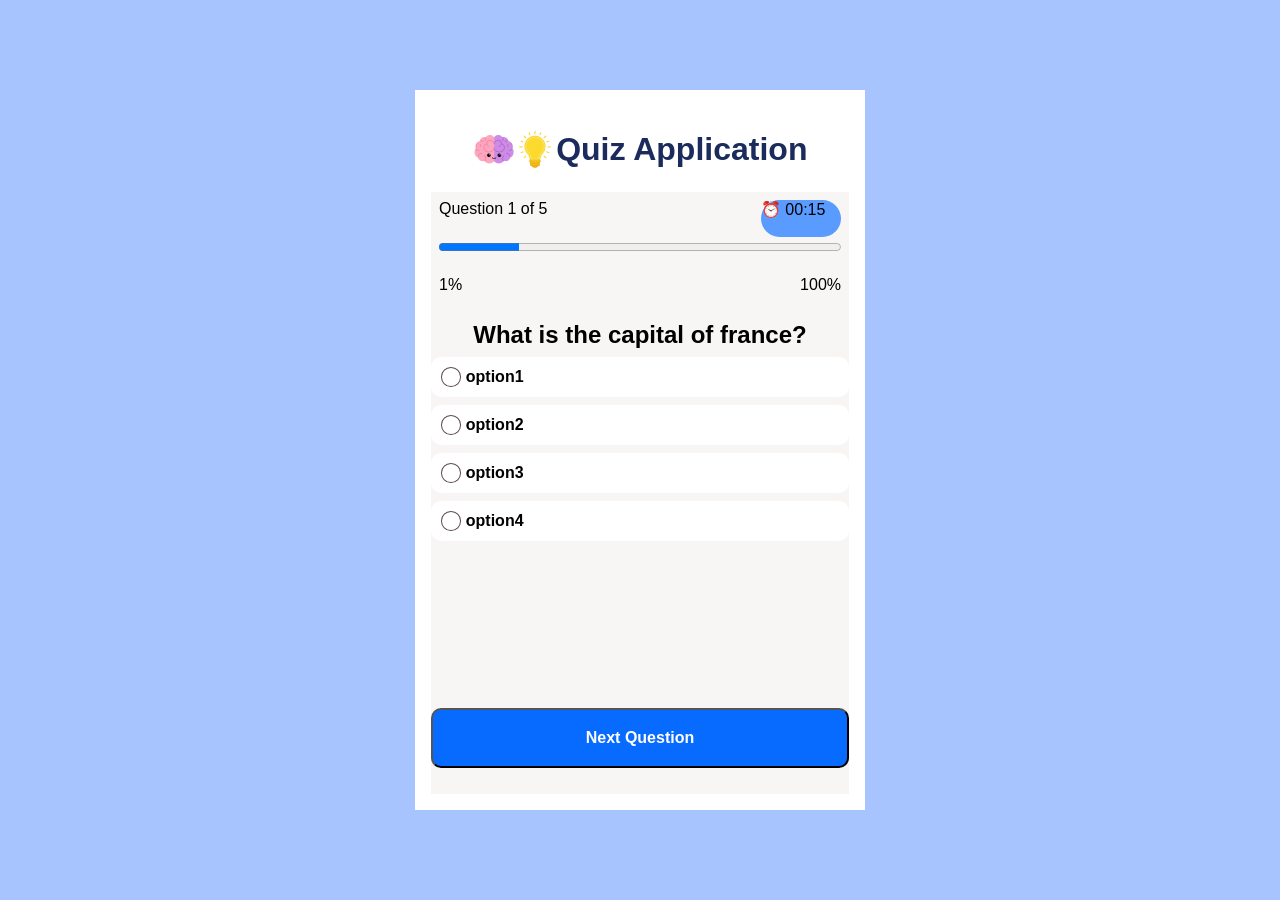
==== Compus Quiz App/index.html @ a82aa61d "Compus quiz application's UI through html,css" ====
<!DOCTYPE html>
<html lang="en">
<head>
    <meta charset="UTF-8">
    <meta name="viewport" content="width=device-width, initial-scale=1.0">
    <title>Quizz Application</title>
    <link rel="stylesheet" href="style.css">
</head>
<body>
    <div class="container">

    <header>
        <div class="knowledge_logo logo"></div>
        <div class="brain_logo logo"></div>
        <h1>Quiz Application</h1>
    </header>

    <main>
        <section class="hero">

            <div class="Quest_count">
                <p class="Question_no">Question 1 of 5</p>
                <div class="timer">⏰ 00:15
</div>
            </div>

            <div class="progress_bar">
                <progress value="1" max="5"></progress>
            </div>

            <div class="percent">
                <p class="Remaining">1%</p>
                <p class="Total">100%</p>
            </div>

        </section>

        <section class="Questions" >
            <div class="statement">What is the capital of france?</div>
            <div class="options option1">
                <div></div>
                option1</div>
            <div class="options option2">
                <div></div>
                 option2</div>
            <div class="options option3"> 
                <div></div>
                option3</div>
            <div class="options option4">
                <div></div>
                 option4</div>
        </section>

    </main>

    <footer>
        <button class="button">Next Question</button>
    </footer>
    
    </div>
    <script src="script.js"></script>
</body>
</html>
---- Compus Quiz App/style.css ----
*{
    margin: 0%;
    padding: 0%;
    box-sizing: border-box;
    font-family: 'Gill Sans', 'Gill Sans MT', Calibri, 'Trebuchet MS', sans-serif;
}

body{
    height: 100vh;
    width: 100vw;
    display: flex;
    justify-content: center;
    align-items: center;
    background: #A8C4FF;
}

.container{
width:70%;
max-width:450px;
height:80vh;
min-height: 200px;
background: #FFFFFF;
padding: 1rem;
display: grid;
grid-template-columns: 1fr;
grid-template-rows: 1fr 6fr 1fr;
grid-template-areas:
"header"
"main"
"footer"
;
}

header{
    grid-area: header;
    background: #FFFFFF;
    display: flex;
    justify-content: center;
    align-items:center;
}
header h1{
    color: #1A2B5C;
}
main{
    grid-area: main;
    background: #f8f5f5;
    display: grid;
    grid-template-columns: 1fr;
    grid-template-rows: 1fr 3fr;
    grid-template-areas: 
    "hero"
    "Questions"
    ;
}
.hero{
    grid-area: hero;
    background: #f8f5f5;
    display: grid;
    grid-template-columns: 1fr;
    grid-template-rows: 1fr 1fr 1fr;
    gap:0.5px;
    padding:0.5rem;
}
.progress_bar progress{
    width: 100%;
}
.timer{
width:20%;
max-width:150px;
background-color: #5A9BFF;
border-radius: 999px;
padding:0.02rem;
}
.Quest_count{
    display: flex;
    justify-content:space-between;
}
.Questions{
    grid-area: Questions;
    background: #f8f5f5;
}
.percent{
    display: flex;
    justify-content: space-between;
}
footer{
    grid-area: footer;
    background: #f8f5f5;
}

.logo{
width: 10%;
max-width:50px;
height: 50%;
min-height: 50px;
border-radius: 50%;
background-color:#ffffff;
background: transparent;
}

.knowledge_logo{
    background-image:url(brain_cutout.png);
    background-position: center;
    background-repeat: no-repeat;
    background-size: cover;
   
}

.brain_logo{
    background-image:url(bulb_cutout2.png);
    background-position: center;
    background-repeat: no-repeat;
    background-size: cover;
    
}

.button{
    width:100%;
    min-width: 200px;
    height:70%;
    max-height:80px;
    border-radius:10px;
    font-weight:bold;
    background: #086bff;
    font-size:1rem;
    color: #FFFFFF;
}

.options:hover{
    background-color:#EFF6FF;
    border: #2563EB;
}

.statement{
    display: flex;
    justify-content: center;
    align-items: center;
    font-size:1.5rem;
    margin-bottom:0.5rem;
    font-weight:bold;
}

.options div{
    height:50%;
    width:5%;
    background:#ffffff;
    border-radius: 50%;
    border:0.5px solid #5e4a4a;
}

.options{
    width: 100%;
    max-width: 800px;
    height:5%;
    min-height:40px;
    margin-bottom:0.5rem;
    border-radius:10px;
    display: flex;
    align-items: center;
    padding-left:0.6rem;
    gap:0.3rem;
   font-weight:bold;
    background:#ffffff;
}
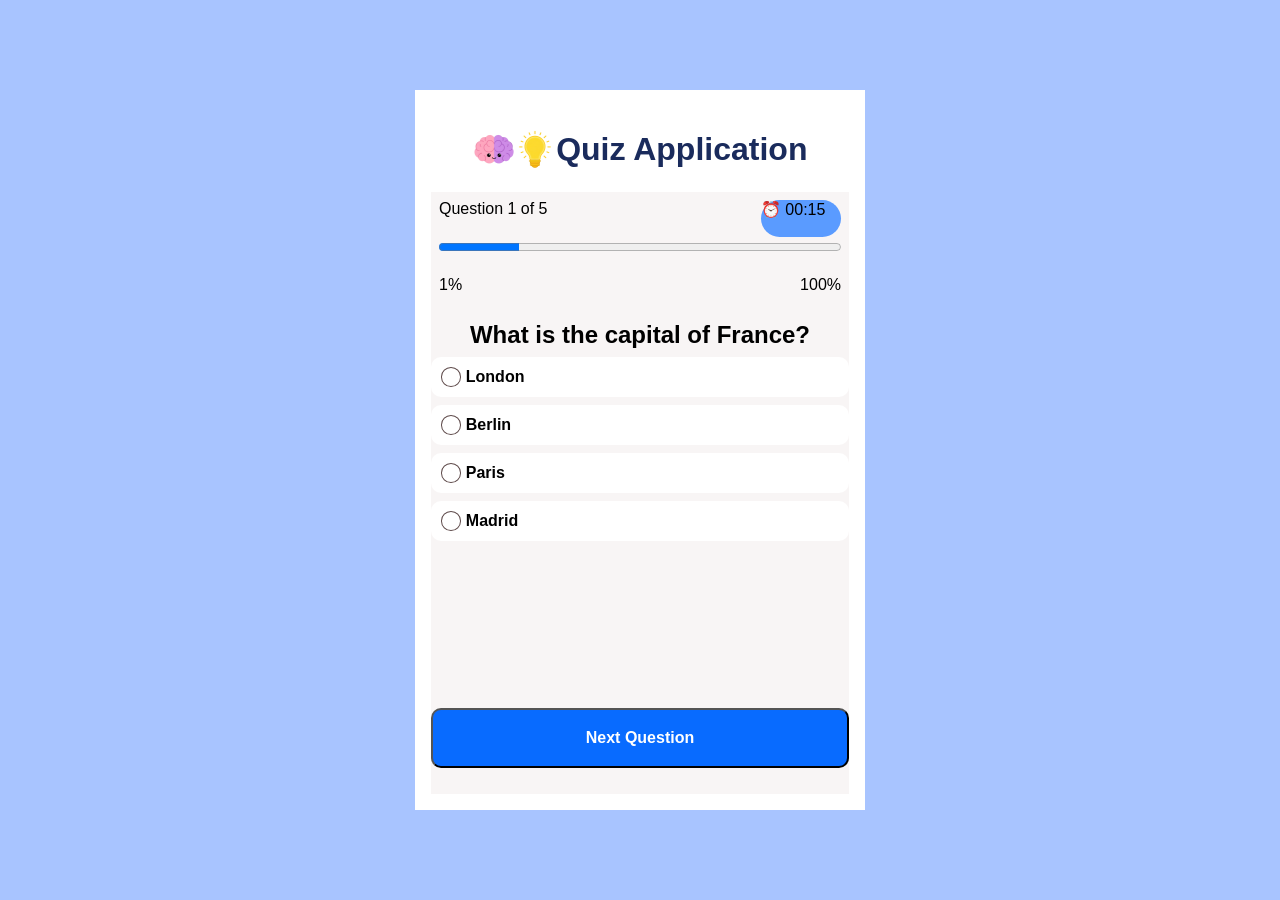
==== commit 1739dc63: "By clicking next button display next question logic is implemented i.e when the application page ren" ====
--- a/Compus Quiz App/index.html
+++ b/Compus Quiz App/index.html
@@ -39,22 +39,26 @@
             <div class="statement">What is the capital of france?</div>
             <div class="options option1">
                 <div></div>
-                option1</div>
+                <span class="option-text">option1</span>
+                </div>
             <div class="options option2">
                 <div></div>
-                 option2</div>
+                <span class="option-text">option2</span>
+                </div>
             <div class="options option3"> 
                 <div></div>
-                option3</div>
+                <span class="option-text">option3</span>
+                </div>
             <div class="options option4">
                 <div></div>
-                 option4</div>
+                <span class="option-text">option4</span>
+                </div>
         </section>
 
     </main>
 
     <footer>
-        <button class="button">Next Question</button>
+        <button class="button" onclick="{GoToNext()}">Next Question</button>
     </footer>
     
     </div>
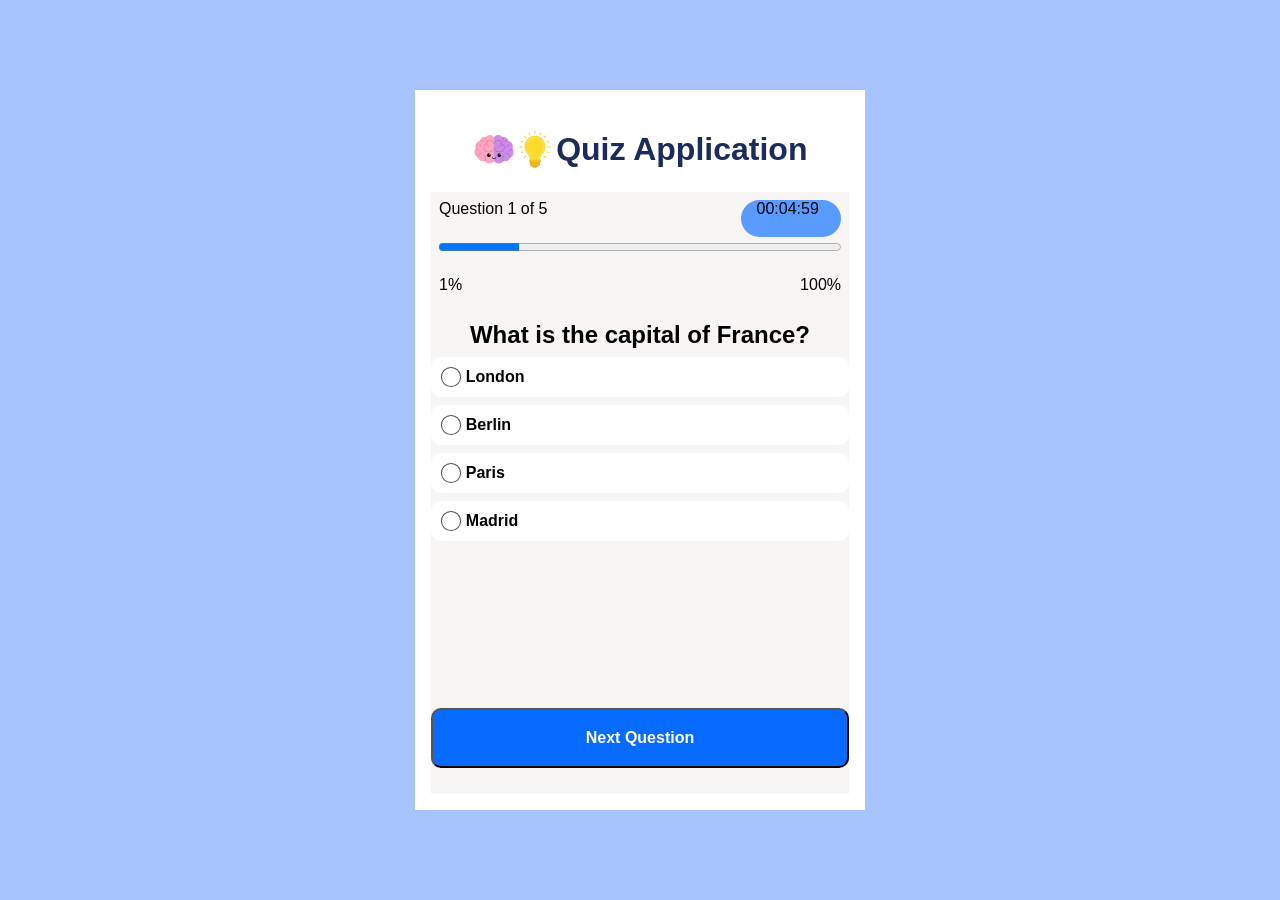
==== commit e2197fc4: "Code for timer is added ,total time calculate based on total questions and time allocate for each qu" ====
--- a/Compus Quiz App/index.html
+++ b/Compus Quiz App/index.html
@@ -20,7 +20,7 @@
 
             <div class="Quest_count">
                 <p class="Question_no">Question 1 of 5</p>
-                <div class="timer">⏰ 00:15
+                <div class="timer">⏰ 00:00:15
 </div>
             </div>
 
--- a/Compus Quiz App/style.css
+++ b/Compus Quiz App/style.css
@@ -65,11 +65,12 @@
     width: 100%;
 }
 .timer{
-width:20%;
+width:25%;
 max-width:150px;
 background-color: #5A9BFF;
 border-radius: 999px;
 padding:0.02rem;
+padding-left:1rem;
 }
 .Quest_count{
     display: flex;
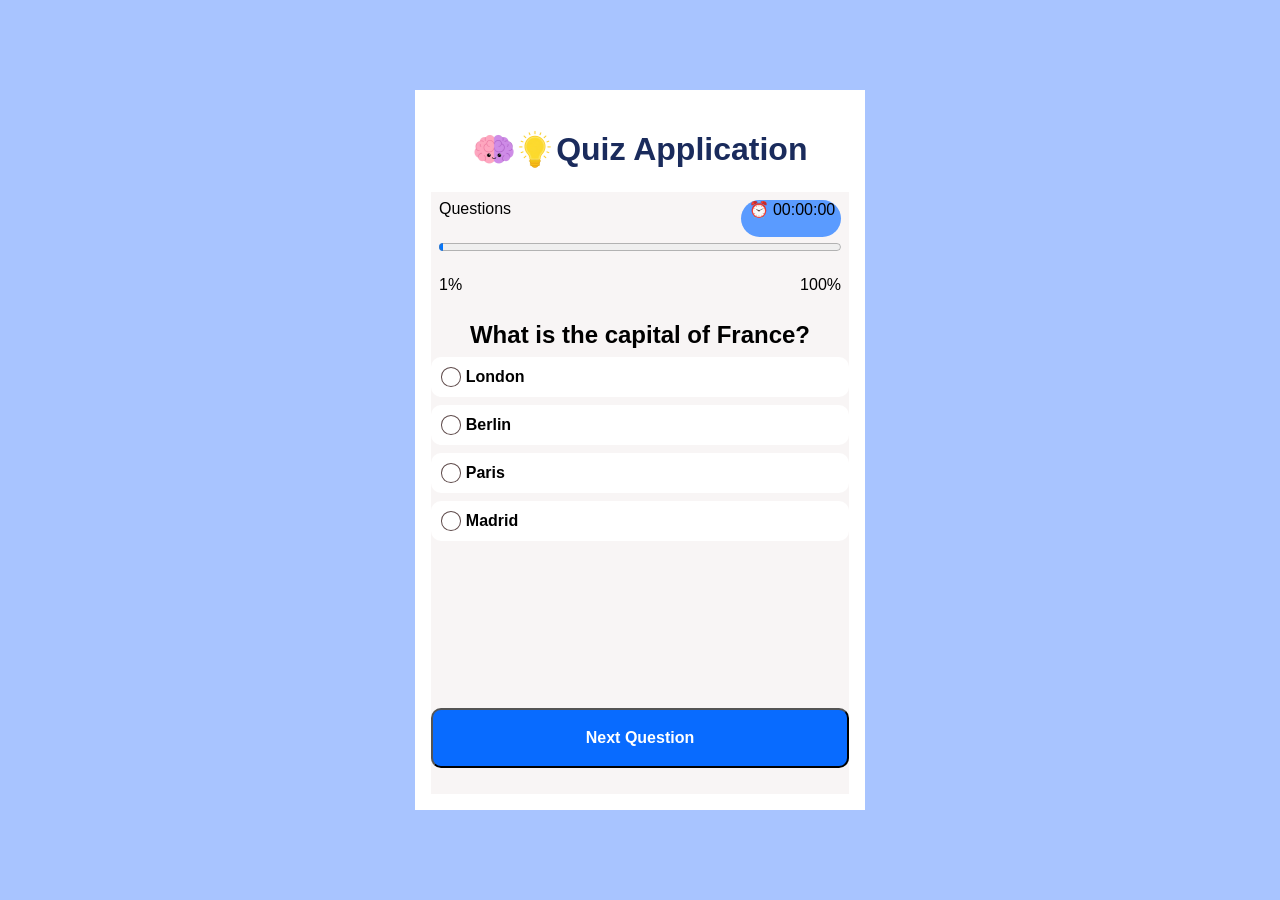
==== commit dd2729e3: "Today I add features in my project like tracking remaining percentage , progress bar , show curent q" ====
--- a/Compus Quiz App/index.html
+++ b/Compus Quiz App/index.html
@@ -19,13 +19,13 @@
         <section class="hero">
 
             <div class="Quest_count">
-                <p class="Question_no">Question 1 of 5</p>
-                <div class="timer">⏰ 00:00:15
+                <p class="Question_no">Questions</p>
+                <div class="timer">⏰ 00:00:00
 </div>
             </div>
 
             <div class="progress_bar">
-                <progress value="1" max="5"></progress>
+                <progress class="progress" value="1" max="100"></progress>
             </div>
 
             <div class="percent">
@@ -37,19 +37,19 @@
 
         <section class="Questions" >
             <div class="statement">What is the capital of france?</div>
-            <div class="options option1">
+            <div class="options" id="0">
                 <div></div>
                 <span class="option-text">option1</span>
                 </div>
-            <div class="options option2">
+            <div class="options" id="1">
                 <div></div>
                 <span class="option-text">option2</span>
                 </div>
-            <div class="options option3"> 
+            <div class="options" id="2"> 
                 <div></div>
                 <span class="option-text">option3</span>
                 </div>
-            <div class="options option4">
+            <div class="options" id="3">
                 <div></div>
                 <span class="option-text">option4</span>
                 </div>
--- a/Compus Quiz App/style.css
+++ b/Compus Quiz App/style.css
@@ -70,7 +70,7 @@
 background-color: #5A9BFF;
 border-radius: 999px;
 padding:0.02rem;
-padding-left:1rem;
+padding-left:0.5rem;
 }
 .Quest_count{
     display: flex;
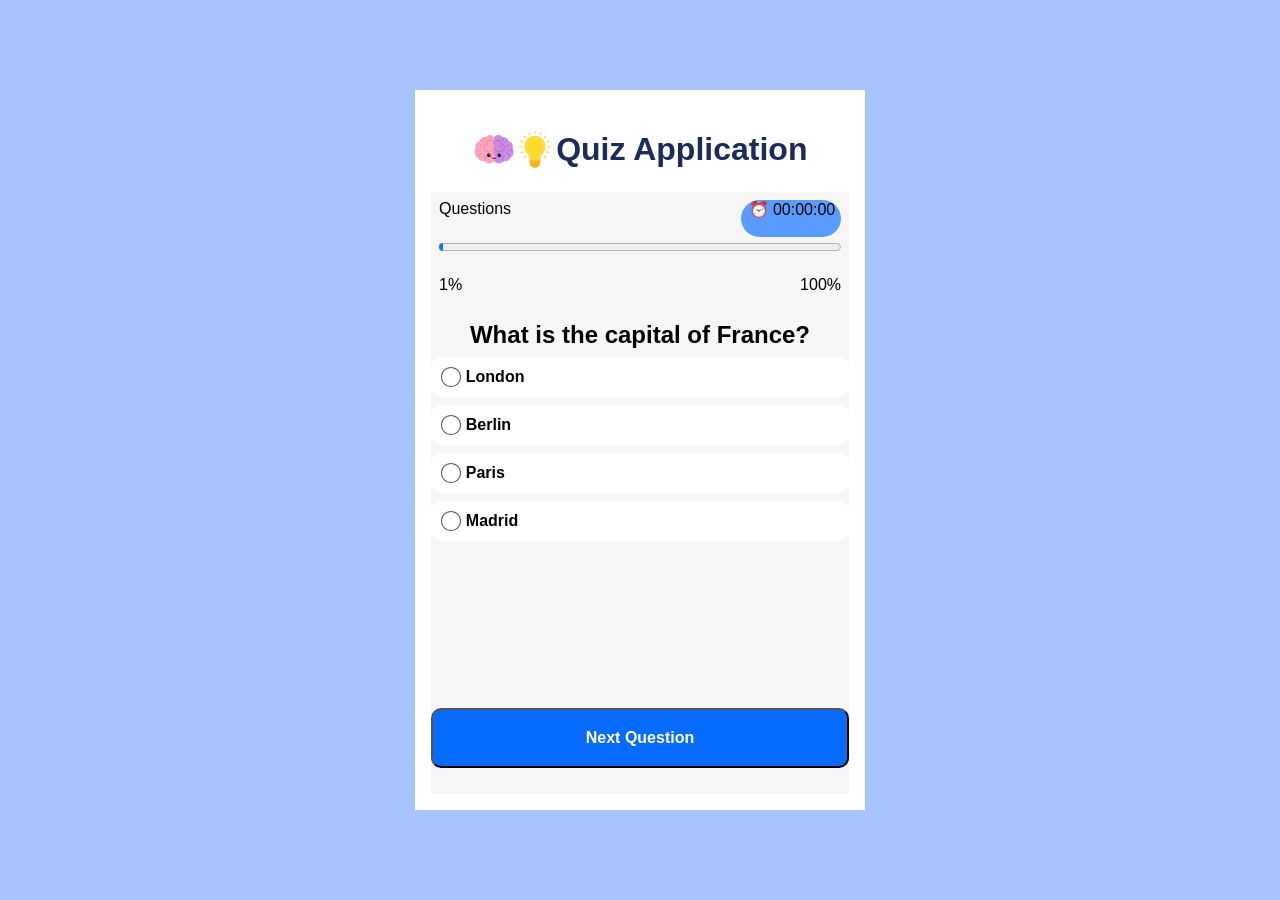
==== commit a545e06c: "Result section is added in the app that shows the result of the quiz at the end.The result section i" ====
--- a/Compus Quiz App/index.html
+++ b/Compus Quiz App/index.html
@@ -14,7 +14,13 @@
         <div class="brain_logo logo"></div>
         <h1>Quiz Application</h1>
     </header>
-
+    <section class="Result" style="display: none;">
+        <h2 class="result-heading">🎉 Quiz Complete! 🎉</h2>
+        <p class="correct">correct: </p>
+        <p class="wrong">wrong : </p>
+        <p class="Result-perc">Result-percentage : </p>
+        <p class="result-message">Result Message : </p>
+    </section>
     <main>
         <section class="hero">
 
--- a/Compus Quiz App/style.css
+++ b/Compus Quiz App/style.css
@@ -164,3 +164,11 @@
     background:#ffffff;
 }
 
+.Result{
+margin-left: 15%;
+}
+.Result p{
+    font: bold;
+    font-size: 1rem;
+    margin-top: 1rem;
+}
